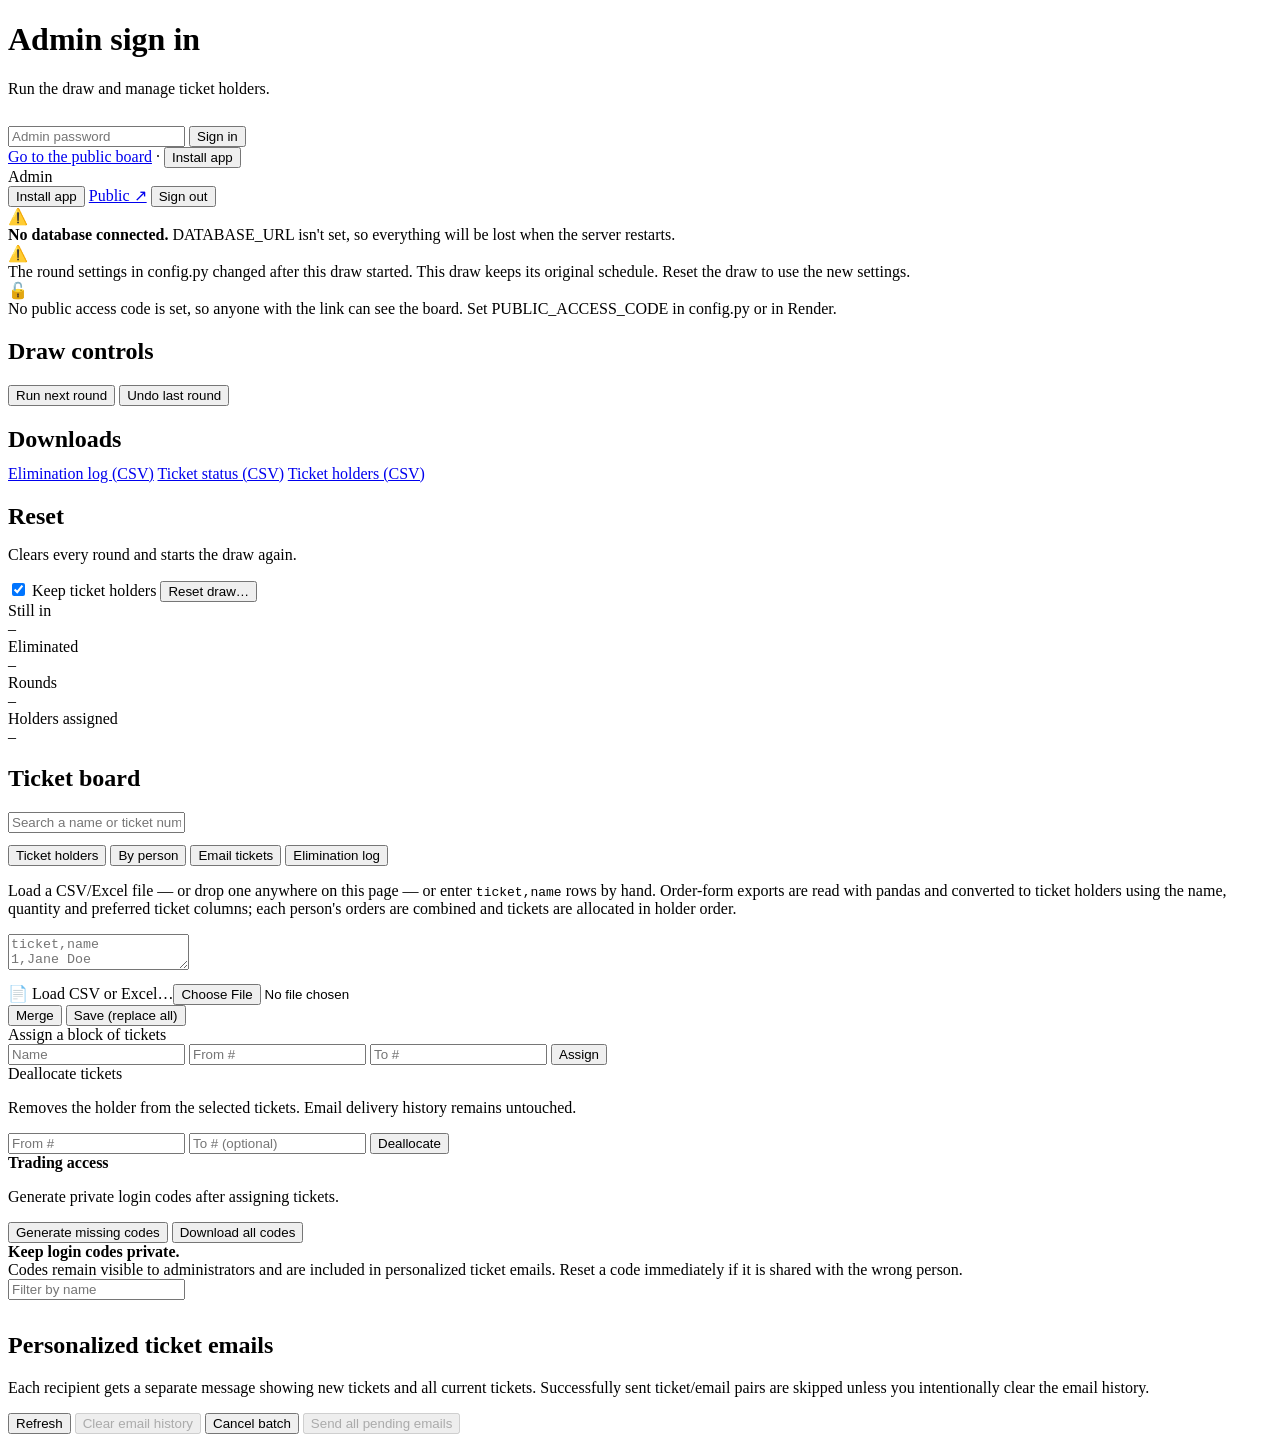
==== app/static/admin.html @ 6ce0fe67 "Batch round database updates" ====
<!doctype html>
<html lang="en">
<head>
  <meta charset="utf-8">
  <meta name="viewport" content="width=device-width, initial-scale=1, viewport-fit=cover">
  <meta name="robots" content="noindex">
  <meta name="theme-color" content="#f6f5f1">
  <meta name="mobile-web-app-capable" content="yes">
  <meta name="apple-mobile-web-app-capable" content="yes">
  <meta name="apple-mobile-web-app-status-bar-style" content="default">
  <meta name="apple-mobile-web-app-title" content="Draw Admin">
  <title>Reverse Draw Admin</title>
  <link rel="manifest" href="/manifest.webmanifest">
  <link rel="icon" href="/static/app-icon.svg" type="image/svg+xml">
  <link rel="apple-touch-icon" href="/static/app-icon.svg">
  <link rel="preconnect" href="https://fonts.googleapis.com">
  <link rel="preconnect" href="https://fonts.gstatic.com" crossorigin>
  <link rel="stylesheet" href="https://fonts.googleapis.com/css2?family=Public+Sans:wght@400;500;600;700&family=Source+Serif+4:opsz,wght@8..60,500;8..60,600&display=swap">
  <link rel="stylesheet" href="/static/styles.css?v=20">
</head>
<body>

<!-- ============ Login ============ -->
<div class="gate hidden" id="loginView">
  <div class="card gate-card">
    <div class="avatar lg" data-org-initials></div>
    <h1>Admin sign in</h1>
    <p class="muted">Run the draw and manage ticket holders.</p>
    <form id="loginForm">
      <input class="input lg" type="password" id="password" placeholder="Admin password" autocomplete="current-password" required>
      <button class="btn primary lg block" type="submit" style="margin-top:12px">Sign in</button>
    </form>
    <div class="gate-foot"><a href="/">Go to the public board</a> <span aria-hidden="true">·</span> <button class="link-button hidden" type="button" data-install-app>Install app</button></div>
  </div>
</div>

<!-- ============ Admin app ============ -->
<div class="hidden" id="appView">
  <header class="nav">
    <div class="nav-inner">
      <div class="brand">
        <div class="avatar" data-org-initials></div>
        <div><div class="brand-name"><span data-org-name></span> <span class="badge admin">Admin</span></div>
          <div class="brand-sub" id="storageInfo"></div></div>
      </div>
      <div class="nav-right">
        <button class="btn ghost sm hidden" type="button" data-install-app>Install app</button>
        <a class="btn sm" href="/" target="_blank" rel="noopener">Public ↗</a>
        <button class="btn ghost sm" id="logout">Sign out</button>
      </div>
    </div>
  </header>

  <main class="wrap">
    <div class="banner err hidden" id="warnNoDb">⚠️ <div><b>No database connected.</b> DATABASE_URL isn't set, so everything will be lost when the server restarts.</div></div>
    <div class="banner warn hidden" id="warnSchedule">⚠️ <div>The round settings in config.py changed after this draw started. This draw keeps its original schedule. Reset the draw to use the new settings.</div></div>
    <div class="banner warn hidden" id="warnCode">🔓 <div>No public access code is set, so anyone with the link can see the board. Set PUBLIC_ACCESS_CODE in config.py or in Render.</div></div>

    <div class="admin-grid">
      <!-- ---------- left: controls ---------- -->
      <aside class="admin-side">
        <section class="card">
          <div class="card-head" style="margin-bottom:10px"><h2>Draw controls</h2></div>
          <ol class="vtrack" id="vtrack"></ol>
          <div class="next-box" id="nextBox"></div>
          <div class="stack">
            <button class="btn primary lg block" id="runNext">Run next round</button>
            <button class="btn block" id="undo">Undo last round</button>
          </div>
        </section>

        <section class="card">
          <h2 style="margin-bottom:12px">Downloads</h2>
          <div class="stack">
            <a class="btn block" href="/api/admin/export/log.csv">Elimination log (CSV)</a>
            <a class="btn block" href="/api/admin/export/tickets.csv">Ticket status (CSV)</a>
            <a class="btn block" href="/api/admin/export/holders.csv">Ticket holders (CSV)</a>
          </div>
        </section>

        <section class="card">
          <h2 style="margin-bottom:6px">Reset</h2>
          <p class="hint">Clears every round and starts the draw again.</p>
          <label class="check" style="margin-bottom:12px"><input type="checkbox" id="keepHolders" checked> Keep ticket holders</label>
          <button class="btn danger block" id="reset">Reset draw…</button>
        </section>
      </aside>

      <!-- ---------- right: board + data ---------- -->
      <div>
        <section class="card">
          <div class="stats four">
            <div class="stat green"><div class="k">Still in</div><div class="v" id="statIn">–</div></div>
            <div class="stat"><div class="k">Eliminated</div><div class="v" id="statOut">–</div></div>
            <div class="stat"><div class="k">Rounds</div><div class="v" id="statRound">–</div></div>
            <div class="stat"><div class="k">Holders assigned</div><div class="v" id="statHolders">–</div></div>
          </div>
          <div class="bar"><i id="statBar" style="width:100%"></i></div>
        </section>

        <section class="card hero" id="hero"></section>

        <section class="card">
          <div class="card-head">
            <h2>Ticket board</h2>
            <div class="legend" id="legend"></div>
          </div>
          <input class="input" type="text" id="search" autocomplete="off" placeholder="Search a name or ticket number (e.g. Jane or 417)">
          <div class="search-results" id="searchResult"></div>
          <div class="board-wrap" style="margin-top:12px"><div class="board" id="board"></div></div>
        </section>

        <section class="card">
          <div class="tabs" role="tablist">
            <button class="tab on" data-tab="holders">Ticket holders</button>
            <button class="tab" data-tab="people">By person</button>
            <button class="tab" data-tab="emails">Email tickets</button>
            <button class="tab" data-tab="log">Elimination log</button>
          </div>

          <div data-pane="holders">
            <p class="hint">Load a CSV/Excel file — or drop one anywhere on this page — or enter <code>ticket,name</code> rows by hand. Order-form exports are read with pandas and converted to ticket holders using the name, quantity and preferred ticket columns; each person's orders are combined and tickets are allocated in holder order.</p>
            <textarea class="input" id="holdersCsv" spellcheck="false" placeholder="ticket,name&#10;1,Jane Doe&#10;2,Bob Smith"></textarea>
            <div class="field-row" style="margin-top:10px; justify-content:space-between">
              <label class="btn file-btn">📄 Load CSV or Excel…<input type="file" id="csvFile" accept=".csv,.xlsx,.xlsm,.xls,text/csv,text/plain,application/vnd.openxmlformats-officedocument.spreadsheetml.sheet,application/vnd.ms-excel"></label>
              <div class="field-row">
                <button class="btn" id="mergeHolders" title="Add or overwrite the listed tickets and keep everyone else">Merge</button>
                <button class="btn primary" id="saveHolders" title="Replace all holders with exactly this list">Save (replace all)</button>
              </div>
            </div>

            <div id="uploadPreview"></div>
            <div id="sourceDataframe"></div>

            <div class="section-title">Assign a block of tickets</div>
            <div class="field-row">
              <input class="input" type="text" id="blockName" placeholder="Name" style="flex:2 1 200px">
              <input class="input" type="number" id="blockStart" placeholder="From #" min="1" style="flex:1 1 100px">
              <input class="input" type="number" id="blockEnd" placeholder="To #" min="1" style="flex:1 1 100px">
              <button class="btn" id="assignBlock">Assign</button>
            </div>

            <div class="section-title">Deallocate tickets</div>
            <p class="hint">Removes the holder from the selected tickets. Email delivery history remains untouched.</p>
            <div class="field-row">
              <input class="input" type="number" id="unassignStart" placeholder="From #" min="1" style="flex:1 1 120px">
              <input class="input" type="number" id="unassignEnd" placeholder="To # (optional)" min="1" style="flex:1 1 140px">
              <button class="btn danger" id="unassignBlock">Deallocate</button>
            </div>
          </div>

          <div data-pane="people" class="hidden">
            <div class="trading-admin-panel">
              <div>
                <b>Trading access</b>
                <p class="hint" id="tradingCredentialStatus">Generate private login codes after assigning tickets.</p>
              </div>
              <div class="field-row">
                <button class="btn" id="generateTradingCredentials" type="button">Generate missing codes</button>
                <button class="btn primary" id="downloadTradingCredentials" type="button">Download all codes</button>
              </div>
            </div>
            <div class="banner warn" id="tradingCredentialsNotice"><div><b>Keep login codes private.</b><br>Codes remain visible to administrators and are included in personalized ticket emails. Reset a code immediately if it is shared with the wrong person.</div></div>
            <input class="input" type="text" id="peopleFilter" placeholder="Filter by name" style="margin-bottom:12px">
            <div class="scroll"><table id="people"></table></div>
          </div>

          <div data-pane="emails" class="hidden">
            <div class="email-head">
              <div>
                <h2>Personalized ticket emails</h2>
                <p class="hint">Each recipient gets a separate message showing new tickets and all current tickets. Successfully sent ticket/email pairs are skipped unless you intentionally clear the email history.</p>
              </div>
              <div class="field-row">
                <button class="btn" id="refreshEmails" type="button">Refresh</button>
                <button class="btn danger" id="clearEmailHistory" type="button" disabled>Clear email history</button>
                <button class="btn danger hidden" id="cancelEmails" type="button">Cancel batch</button>
                <button class="btn primary" id="sendAllEmails" type="button" disabled>Send all pending emails</button>
              </div>
            </div>
            <div id="emailStatus"></div>
            <div id="emailRecipients"></div>
            <div id="emailHistory"></div>
          </div>

          <div data-pane="log" class="hidden"><div id="log"></div></div>
        </section>
      </div>
    </div>
  </main>
</div>

<!-- ============ Full-screen round runner ============ -->
<dialog class="round-stage" id="roundStage" aria-labelledby="roundStageTitle">
  <div class="round-stage-shell">
    <header class="round-stage-head">
      <div>
        <div class="eyebrow" id="roundStageEyebrow">Ready to draw</div>
        <h1 id="roundStageTitle">Run next round</h1>
        <p class="muted" id="roundStageSummary"></p>
      </div>
      <button class="btn round-stage-close" id="roundStageClose" type="button" aria-label="Close round screen">✕ Close</button>
    </header>

    <main class="round-stage-main">
      <div class="round-stage-board-wrap">
        <div class="round-stage-board-scroll">
          <div class="board" id="roundStageBoard"></div>
        </div>
        <div class="draw-animation hidden" id="drawAnimation" role="status" aria-live="polite">
          <div class="draw-orbit" aria-hidden="true"><i></i><i></i><i></i></div>
          <div class="draw-count" id="drawCount">4</div>
          <div class="draw-label">Drawing tickets…</div>
          <div class="draw-progress" aria-hidden="true"><i></i></div>
        </div>
      </div>
    </main>

    <footer class="round-stage-actions">
      <div class="legend" id="roundStageLegend"></div>
      <button class="btn primary lg" id="roundStageRun" type="button">Run round</button>
    </footer>
  </div>
</dialog>

<script src="/static/common.js?v=20"></script>
<script src="/static/pwa.js?v=20"></script>
<script src="/static/admin.js?v=21"></script>
</body>
</html>
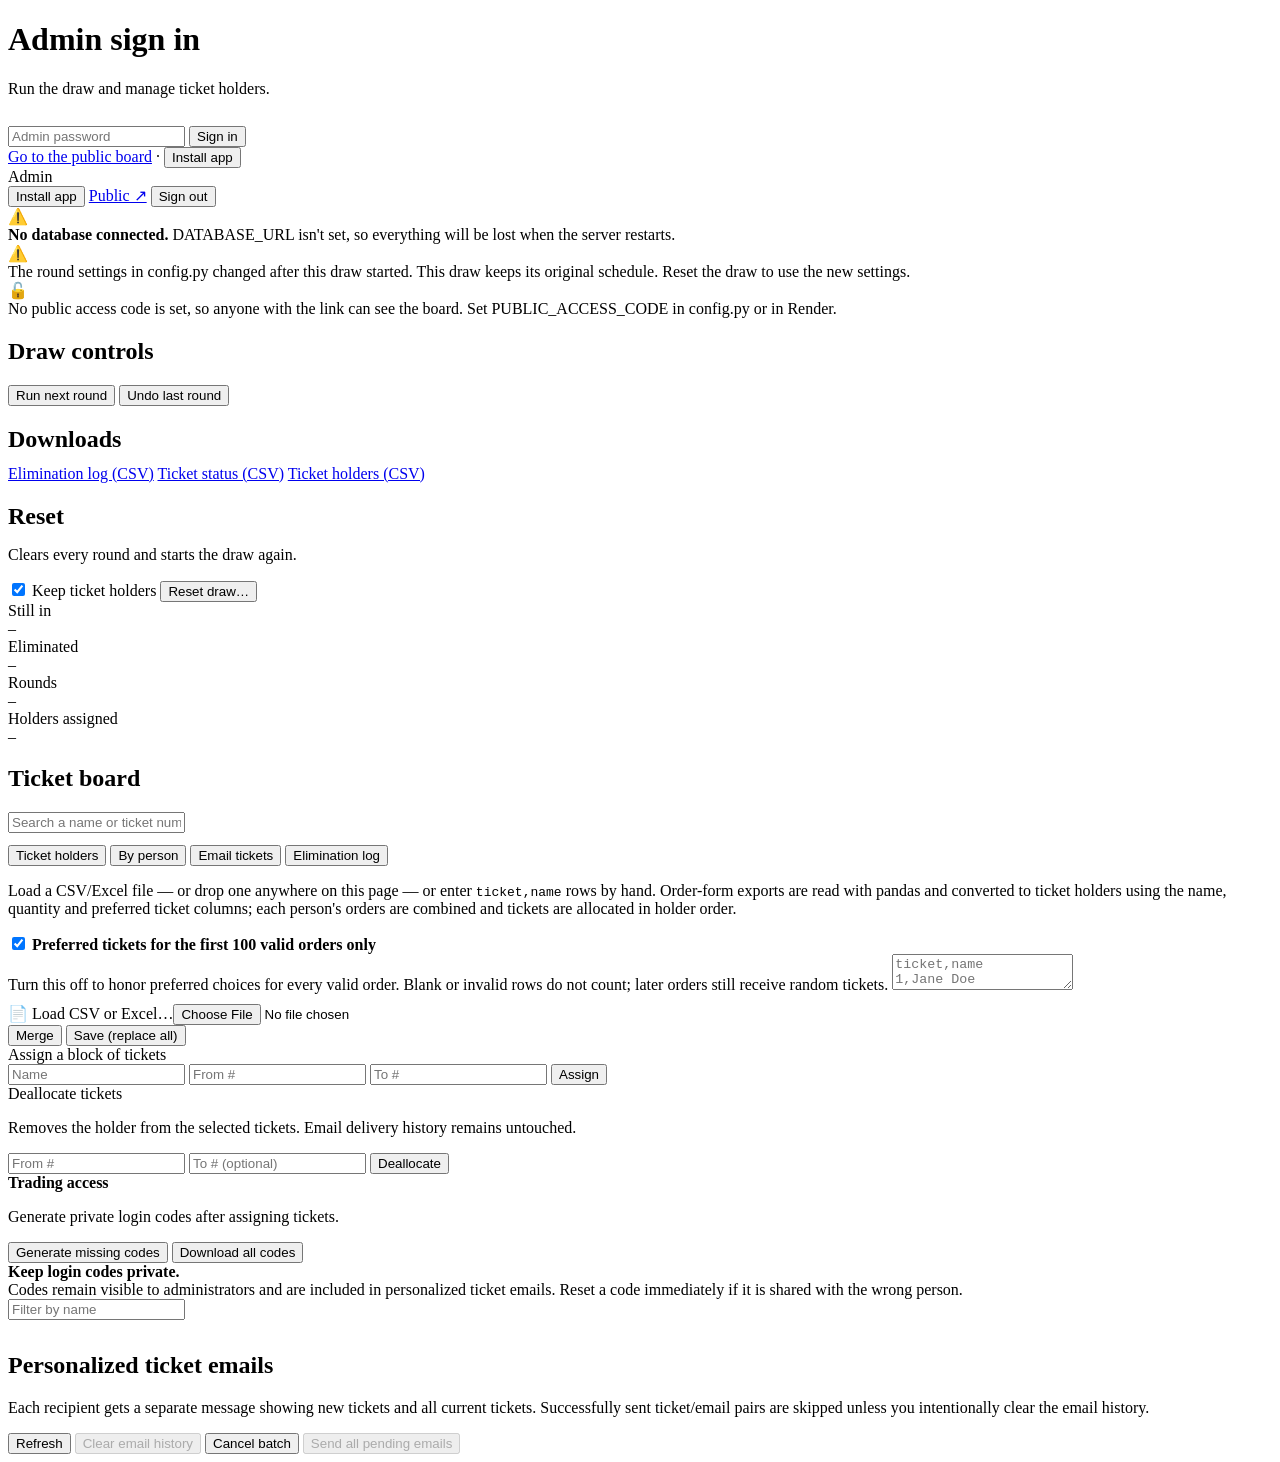
==== commit 0bd1f049: "Add preferred ticket scope toggle" ====
--- a/app/static/admin.html
+++ b/app/static/admin.html
@@ -16,7 +16,7 @@
   <link rel="preconnect" href="https://fonts.googleapis.com">
   <link rel="preconnect" href="https://fonts.gstatic.com" crossorigin>
   <link rel="stylesheet" href="https://fonts.googleapis.com/css2?family=Public+Sans:wght@400;500;600;700&family=Source+Serif+4:opsz,wght@8..60,500;8..60,600&display=swap">
-  <link rel="stylesheet" href="/static/styles.css?v=20">
+  <link rel="stylesheet" href="/static/styles.css?v=25">
 </head>
 <body>
 
@@ -38,15 +38,15 @@
 <div class="hidden" id="appView">
   <header class="nav">
     <div class="nav-inner">
-      <div class="brand">
+      <div class="brand admin-app-brand">
         <div class="avatar" data-org-initials></div>
         <div><div class="brand-name"><span data-org-name></span> <span class="badge admin">Admin</span></div>
           <div class="brand-sub" id="storageInfo"></div></div>
       </div>
       <div class="nav-right">
         <button class="btn ghost sm hidden" type="button" data-install-app>Install app</button>
-        <a class="btn sm" href="/" target="_blank" rel="noopener">Public ↗</a>
-        <button class="btn ghost sm" id="logout">Sign out</button>
+        <a class="btn sm admin-mobile-action" href="/" target="_blank" rel="noopener" aria-label="Open public board" title="Open public board">Public ↗</a>
+        <button class="btn ghost sm admin-mobile-action" id="logout" aria-label="Sign out" title="Sign out">Sign out</button>
       </div>
     </div>
   </header>
@@ -107,7 +107,7 @@
           </div>
           <input class="input" type="text" id="search" autocomplete="off" placeholder="Search a name or ticket number (e.g. Jane or 417)">
           <div class="search-results" id="searchResult"></div>
-          <div class="board-wrap" style="margin-top:12px"><div class="board" id="board"></div></div>
+          <div class="board-wrap" style="margin-top:12px" tabindex="0" role="region" aria-label="Scrollable ticket board"><div class="board" id="board"></div></div>
         </section>
 
         <section class="card">
@@ -120,6 +120,10 @@
 
           <div data-pane="holders">
             <p class="hint">Load a CSV/Excel file — or drop one anywhere on this page — or enter <code>ticket,name</code> rows by hand. Order-form exports are read with pandas and converted to ticket holders using the name, quantity and preferred ticket columns; each person's orders are combined and tickets are allocated in holder order.</p>
+            <label class="check" style="margin-bottom:12px;align-items:flex-start">
+              <input type="checkbox" id="preferredFirst100" checked>
+              <span><b>Preferred tickets for the first 100 valid orders only</b><br><span class="hint">Turn this off to honor preferred choices for every valid order. Blank or invalid rows do not count; later orders still receive random tickets.</span></span>
+            </label>
             <textarea class="input" id="holdersCsv" spellcheck="false" placeholder="ticket,name&#10;1,Jane Doe&#10;2,Bob Smith"></textarea>
             <div class="field-row" style="margin-top:10px; justify-content:space-between">
               <label class="btn file-btn">📄 Load CSV or Excel…<input type="file" id="csvFile" accept=".csv,.xlsx,.xlsm,.xls,text/csv,text/plain,application/vnd.openxmlformats-officedocument.spreadsheetml.sheet,application/vnd.ms-excel"></label>
@@ -223,8 +227,8 @@
   </div>
 </dialog>
 
-<script src="/static/common.js?v=20"></script>
+<script src="/static/common.js?v=25"></script>
 <script src="/static/pwa.js?v=20"></script>
-<script src="/static/admin.js?v=21"></script>
+<script src="/static/admin.js?v=23"></script>
 </body>
 </html>
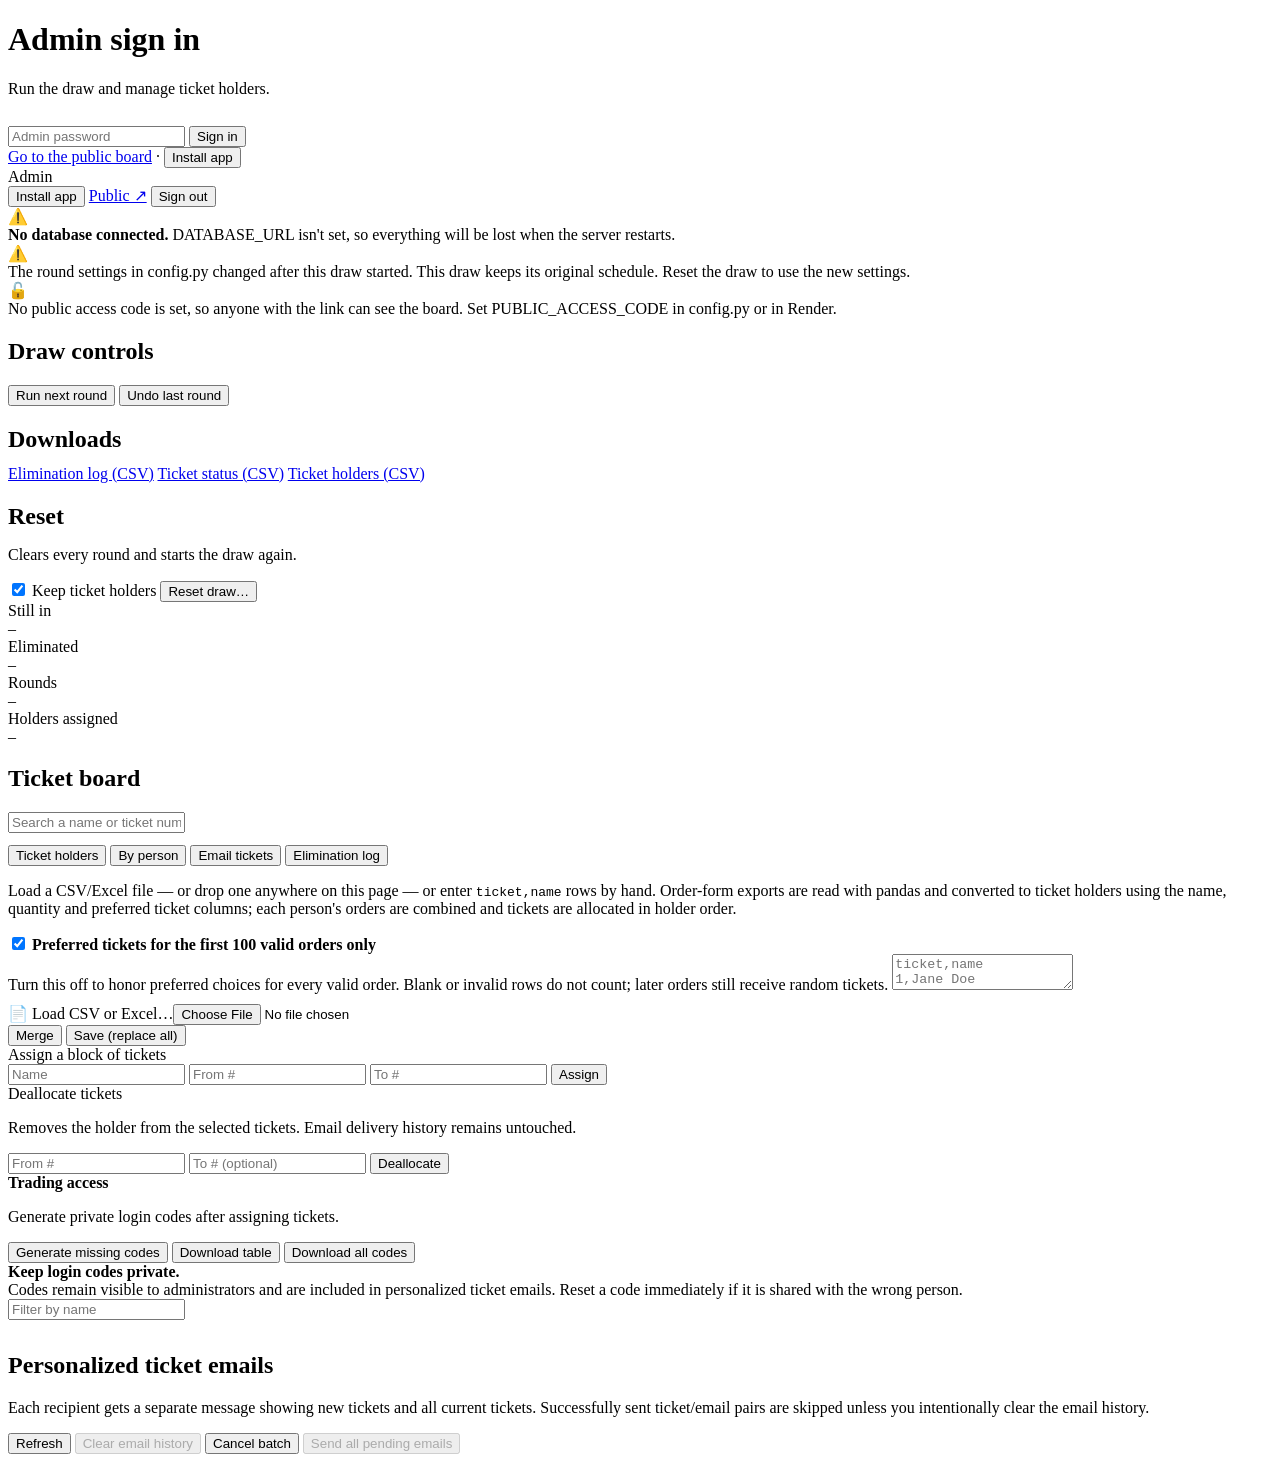
==== commit 3a4550db: "Add by-person holder table download" ====
--- a/app/static/admin.html
+++ b/app/static/admin.html
@@ -132,6 +132,7 @@
                 <button class="btn primary" id="saveHolders" title="Replace all holders with exactly this list">Save (replace all)</button>
               </div>
             </div>
+            <div id="holderImportStatus" class="banner hidden" role="status" aria-live="polite"></div>
 
             <div id="uploadPreview"></div>
             <div id="sourceDataframe"></div>
@@ -161,6 +162,7 @@
               </div>
               <div class="field-row">
                 <button class="btn" id="generateTradingCredentials" type="button">Generate missing codes</button>
+                <button class="btn" id="downloadPeopleTable" type="button">Download table</button>
                 <button class="btn primary" id="downloadTradingCredentials" type="button">Download all codes</button>
               </div>
             </div>
@@ -229,6 +231,6 @@
 
 <script src="/static/common.js?v=25"></script>
 <script src="/static/pwa.js?v=20"></script>
-<script src="/static/admin.js?v=23"></script>
+<script src="/static/admin.js?v=27"></script>
 </body>
 </html>
